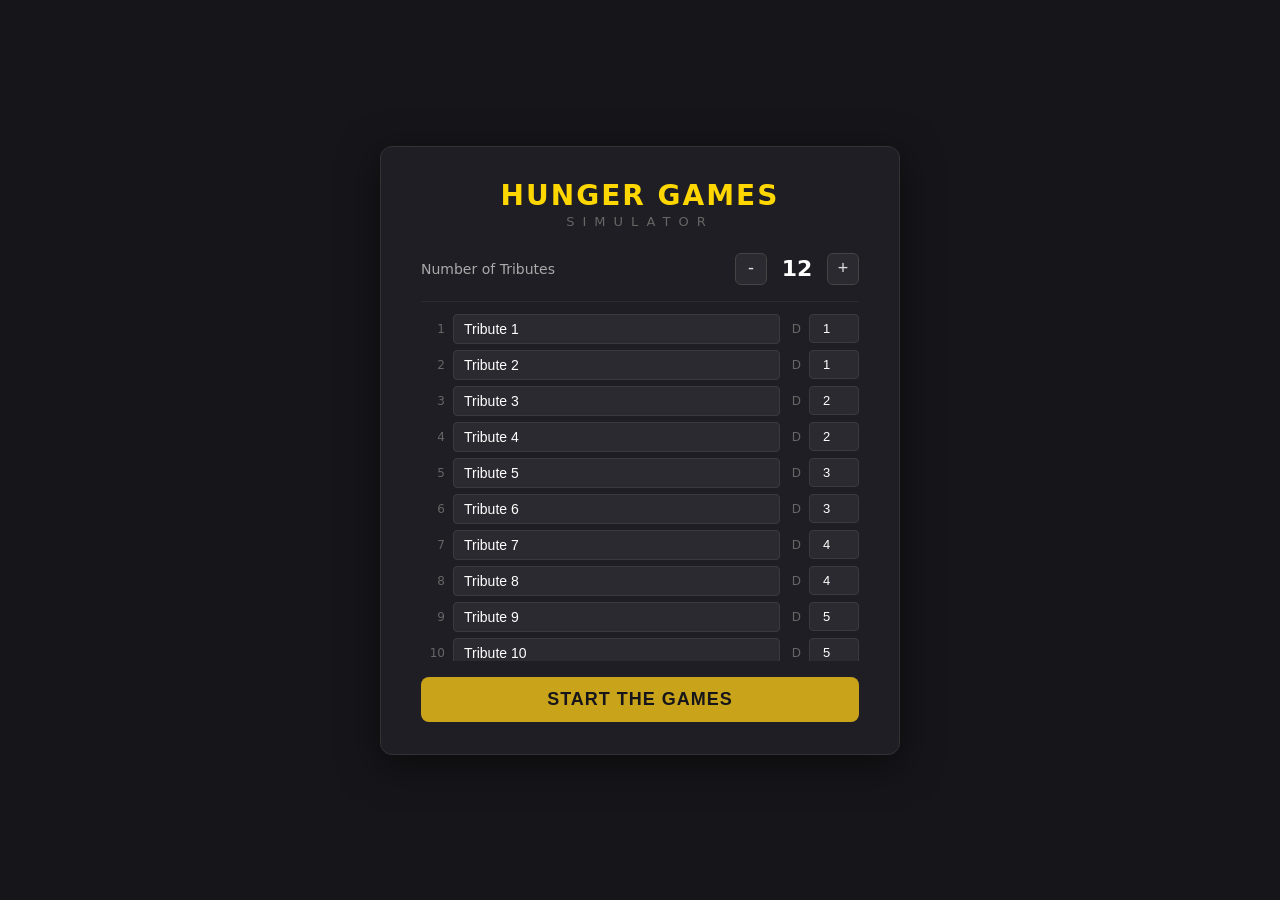
==== index.html @ 4bb6046c "Add Nightly Recap system, cinematic replays, and UI improvements" ====
<!DOCTYPE html>
<html lang="en">
<head>
<link rel="icon" href="favicon.svg" type="image/svg+xml">
<meta charset="UTF-8">
<meta name="viewport" content="width=device-width, initial-scale=1.0">
<title>Hunger Games Simulator</title>
<link rel="stylesheet" href="style.css">
</head>
<body>

<!-- === SETUP OVERLAY === -->
<div id="setup-overlay">
  <div id="setup-panel">
    <h1 class="setup-title">HUNGER GAMES</h1>
    <p class="setup-subtitle">SIMULATOR</p>

    <div class="setup-row">
      <label>Number of Tributes</label>
      <div class="spinner-group">
        <button id="count-down">-</button>
        <span id="count-display">12</span>
        <button id="count-up">+</button>
      </div>
    </div>

    <div id="tribute-list"></div>

    <button id="start-btn">START THE GAMES</button>
  </div>
</div>

<!-- === VICTORY OVERLAY === -->
<div id="victory-overlay" style="display:none">
  <div id="victory-panel">
    <div id="victory-crown">VICTORY</div>
    <h2>THE VICTOR</h2>
    <div id="winner-name"></div>
    <div id="winner-district"></div>
    <button id="view-recap-btn">VIEW RECAP</button>
    <button id="restart-btn">PLAY AGAIN</button>
  </div>
</div>

<!-- === RECAP OVERLAY === -->
<div id="recap-overlay" style="display:none">
  <div id="recap-panel">
    <div id="recap-fallen-view">
      <div class="recap-header">
        <div class="recap-kicker">Game Complete</div>
        <div class="recap-title">THE FALLEN</div>
      </div>
      <div id="recap-fallen-list"></div>
      <div class="recap-controls">
        <button id="recap-close-btn">BACK</button>
        <button id="recap-highlights-btn">VIEW HIGHLIGHTS</button>
      </div>
    </div>

    <div id="recap-highlight-view" style="display:none">
      <div id="recap-counter"></div>
      <div id="recap-tag"></div>
      <div id="recap-highlight-card">
        <canvas id="recap-replay-canvas" width="400" height="250" style="margin-bottom: 15px; border: 1px solid #333;"></canvas>
        <div id="recap-main"></div>
        <div id="recap-sub"></div>
      </div>
      <div id="recap-desc"></div>
      <div class="recap-controls">
        <button id="recap-prev-btn">PREVIOUS</button>
        <button id="recap-next-btn">NEXT MOMENT</button>
        <button id="recap-finish-btn">DONE</button>
      </div>
    </div>
  </div>
</div>

<!-- === GAME LAYOUT === -->
<div id="game-wrapper">
  <canvas id="game-canvas" width="960" height="540"></canvas>
  <div id="info-panel">
    <div id="info-title">HUNGER GAMES</div>
    <div id="info-population">Alive: <span id="pop-count">0</span> / <span id="total-count">0</span></div>
    <div id="death-log"></div>
  </div>
</div>

<script src="js/sprite-loader.js"></script>
<script src="js/peep.js"></script>
<script src="js/cursor-entity.js"></script>
<script src="js/main.js"></script>
</body>
</html>
---- style.css ----
* { margin: 0; padding: 0; box-sizing: border-box; }

html, body {
  width: 100%;
  height: 100%;
  background: #1a1a1e;
  overflow: hidden;
  font-family: 'Segoe UI', system-ui, -apple-system, sans-serif;
  color: #ddd;
}

/* === SETUP SCREEN === */
#setup-overlay {
  position: fixed;
  inset: 0;
  background: #16161a;
  display: flex;
  align-items: center;
  justify-content: center;
  z-index: 100;
}

#setup-panel {
  background: #1e1e24;
  border: 1px solid #333;
  border-radius: 12px;
  padding: 32px 40px;
  width: 520px;
  max-height: 90vh;
  overflow-y: auto;
  box-shadow: 0 10px 40px rgba(0,0,0,0.5);
}

.setup-title {
  text-align: center;
  font-size: 28px;
  font-weight: 800;
  letter-spacing: 2px;
  color: #ffd700;
  margin-bottom: 2px;
}

.setup-subtitle {
  text-align: center;
  font-size: 13px;
  color: #666;
  letter-spacing: 8px;
  margin-bottom: 24px;
}

.setup-row {
  display: flex;
  align-items: center;
  justify-content: space-between;
  margin-bottom: 16px;
}

.setup-row label {
  font-size: 14px;
  color: #aaa;
}

.spinner-group {
  display: flex;
  align-items: center;
  gap: 12px;
}

.spinner-group button {
  width: 32px;
  height: 32px;
  border: 1px solid #444;
  background: #2a2a30;
  color: #ddd;
  font-size: 18px;
  border-radius: 6px;
  cursor: pointer;
  display: flex;
  align-items: center;
  justify-content: center;
  transition: background 0.15s;
}

.spinner-group button:hover {
  background: #3a3a44;
}

#count-display {
  font-size: 22px;
  font-weight: bold;
  color: #fff;
  min-width: 36px;
  text-align: center;
}

#tribute-list {
  margin: 16px 0;
  max-height: 360px;
  overflow-y: auto;
  border-top: 1px solid #2a2a30;
  padding-top: 12px;
}

.tribute-row {
  display: flex;
  align-items: center;
  gap: 8px;
  margin-bottom: 6px;
}

.tribute-num {
  font-size: 12px;
  color: #666;
  min-width: 24px;
  text-align: right;
}

.tribute-row input[type="text"] {
  flex: 1;
  padding: 6px 10px;
  background: #2a2a30;
  border: 1px solid #3a3a44;
  border-radius: 4px;
  color: #fff;
  font-size: 14px;
  outline: none;
}

.tribute-row input[type="text"]:focus {
  border-color: #ffd700;
}

.tribute-row input[type="number"] {
  width: 50px;
  padding: 6px;
  background: #2a2a30;
  border: 1px solid #3a3a44;
  border-radius: 4px;
  color: #fff;
  font-size: 13px;
  text-align: center;
  outline: none;
}

.tribute-row input[type="number"]:focus {
  border-color: #ffd700;
}

.district-label {
  font-size: 12px;
  color: #666;
  margin-left: 4px;
}

#start-btn {
  display: block;
  width: 100%;
  padding: 12px;
  margin-top: 16px;
  background: #c9a41a;
  border: none;
  border-radius: 8px;
  color: #16161a;
  font-size: 18px;
  font-weight: bold;
  letter-spacing: 1px;
  cursor: pointer;
  transition: background 0.2s;
}

#start-btn:hover {
  background: #e0b820;
}

/* === GAME LAYOUT === */
#game-wrapper {
  position: absolute;
  inset: 0;
  display: flex;
  align-items: center;
  justify-content: center;
  gap: 16px;
}

#game-canvas {
  border: none;
  background: #000;
  cursor: none;
  image-rendering: auto;
  flex-shrink: 0;
  border-radius: 4px;
}

/* === INFO PANEL === */
#info-panel {
  width: 220px;
  height: 540px;
  background: #1a1a20;
  border: 1px solid #2a2a34;
  border-radius: 6px;
  padding: 14px;
  display: flex;
  flex-direction: column;
  overflow: hidden;
}

#info-title {
  font-size: 14px;
  font-weight: bold;
  color: #ffd700;
  letter-spacing: 1px;
  margin-bottom: 8px;
}

#info-population {
  font-size: 13px;
  color: #999;
  margin-bottom: 12px;
  padding-bottom: 10px;
  border-bottom: 1px solid #2a2a30;
}

#info-population span {
  color: #fff;
  font-weight: bold;
}

/* === DEATH LOG === */
#death-log {
  flex: 1;
  overflow-y: auto;
  font-size: 12px;
  line-height: 1.5;
}

#death-log::-webkit-scrollbar {
  width: 4px;
}

#death-log::-webkit-scrollbar-track {
  background: transparent;
}

#death-log::-webkit-scrollbar-thumb {
  background: #333;
  border-radius: 2px;
}

.death-entry {
  padding: 4px 0;
  border-bottom: 1px solid #1e1e24;
  color: #bbb;
}

.death-entry .killer {
  color: #ff6b4a;
  font-weight: 600;
}

.death-entry .victim {
  color: #88ccff;
  font-weight: 600;
}

.death-entry .weapon {
  color: #ddd;
}

.death-entry.cannon {
  color: #ffd700;
  font-size: 11px;
  padding: 6px 0;
  text-align: center;
  letter-spacing: 1px;
  font-weight: 600;
}

/* === VICTORY OVERLAY === */
#victory-overlay {
  position: fixed;
  inset: 0;
  background: rgba(0,0,0,0.8);
  display: flex;
  align-items: center;
  justify-content: center;
  z-index: 200;
}

#victory-panel {
  background: #1e1e24;
  border: 2px solid #ffd700;
  border-radius: 16px;
  padding: 40px 60px;
  text-align: center;
  box-shadow: 0 0 60px rgba(255,215,0,0.15);
}

#victory-crown {
  font-size: 20px;
  color: #ffd700;
  letter-spacing: 5px;
  font-weight: 800;
  margin-bottom: 8px;
}

#victory-panel h2 {
  color: #ffd700;
  font-size: 20px;
  letter-spacing: 4px;
  margin-bottom: 12px;
}

#winner-name {
  font-size: 36px;
  font-weight: 800;
  color: #fff;
  margin-bottom: 4px;
}

#winner-district {
  font-size: 16px;
  color: #999;
  margin-bottom: 24px;
}

#restart-btn {
  padding: 10px 32px;
  background: #c9a41a;
  border: none;
  border-radius: 8px;
  color: #16161a;
  font-size: 15px;
  font-weight: bold;
  cursor: pointer;
  transition: background 0.2s;
}

#view-recap-btn {
  padding: 10px 32px;
  margin-right: 10px;
  background: transparent;
  border: 1px solid #c9a41a;
  border-radius: 8px;
  color: #ffd700;
  font-size: 15px;
  font-weight: bold;
  cursor: pointer;
  transition: background 0.2s, color 0.2s;
}

#view-recap-btn:hover {
  background: #c9a41a;
  color: #16161a;
}

#restart-btn:hover {
  background: #e0b820;
}

/* === RECAP OVERLAY === */
#recap-overlay {
  position: fixed;
  inset: 0;
  z-index: 260;
  background: rgba(0, 0, 0, 0.88);
  display: flex;
  align-items: center;
  justify-content: center;
}

#recap-panel {
  width: min(960px, 94vw);
  height: min(540px, 86vh);
  background: radial-gradient(circle at center, #1a1a24 0%, #0a0a0e 100%);
  border: 1px solid #333;
  box-shadow: 0 0 80px rgba(0, 0, 0, 0.8);
  position: relative;
  overflow: hidden;
  animation: recapFadeIn 0.55s ease-out;
}

#recap-panel::after {
  content: "";
  position: absolute;
  inset: 0;
  pointer-events: none;
  background: linear-gradient(to bottom, transparent 50%, rgba(0, 0, 0, 0.13) 50%);
  background-size: 100% 4px;
}

@keyframes recapFadeIn {
  from { opacity: 0; transform: scale(1.03); }
  to { opacity: 1; transform: scale(1); }
}

.recap-header {
  text-align: center;
  padding: 38px 0 18px;
}

.recap-kicker {
  color: #ffd700;
  font-size: 12px;
  letter-spacing: 8px;
  text-transform: uppercase;
  margin-bottom: 8px;
}

.recap-title {
  color: #fff;
  font-size: 40px;
  font-weight: 900;
  letter-spacing: 4px;
}

#recap-fallen-list {
  display: flex;
  flex-wrap: wrap;
  justify-content: center;
  align-content: flex-start;
  gap: 18px;
  height: calc(100% - 170px);
  overflow-y: auto;
  padding: 0 54px 18px;
}

.recap-fallen-card {
  width: 120px;
  text-align: center;
  opacity: 0;
  animation: recapCardReveal 0.7s ease-out forwards;
}

@keyframes recapCardReveal {
  from { opacity: 0; transform: translateY(24px); filter: grayscale(1) brightness(0); }
  to { opacity: 1; transform: translateY(0); filter: grayscale(1) brightness(0.7); }
}

.recap-portrait {
  width: 78px;
  height: 78px;
  margin: 0 auto 10px;
  border-radius: 50%;
  border: 2px solid #444;
  color: #777;
  display: flex;
  align-items: center;
  justify-content: center;
  font-size: 30px;
  position: relative;
}

.recap-portrait::after {
  content: "";
  position: absolute;
  inset: -5px;
  border: 1px solid rgba(255, 215, 0, 0.3);
  border-radius: 50%;
}

.recap-name {
  color: #aaa;
  font-size: 12px;
  font-weight: 700;
  text-transform: uppercase;
}

.recap-detail {
  color: #666;
  font-size: 10px;
  margin-top: 2px;
}

.recap-controls {
  position: absolute;
  left: 0;
  right: 0;
  bottom: 26px;
  display: flex;
  gap: 14px;
  justify-content: center;
}

.recap-controls button {
  min-width: 124px;
  padding: 10px 20px;
  background: transparent;
  border: 1px solid #ffd700;
  color: #ffd700;
  font-size: 12px;
  font-weight: 700;
  letter-spacing: 1px;
  cursor: pointer;
}

.recap-controls button:hover:not(:disabled) {
  background: #ffd700;
  color: #0a0a0e;
}

.recap-controls button:disabled {
  border-color: #333;
  color: #333;
  cursor: not-allowed;
}

#recap-highlight-view {
  height: 100%;
  display: flex;
  flex-direction: column;
  align-items: center;
  justify-content: center;
  animation: recapSlideIn 0.35s ease-out;
}

@keyframes recapSlideIn {
  from { opacity: 0; transform: translateX(38px); }
  to { opacity: 1; transform: translateX(0); }
}

#recap-counter {
  position: absolute;
  right: 38px;
  top: 20px;
  color: #666;
  font-size: 12px;
  letter-spacing: 2px;
}

#recap-tag {
  background: #ff473f;
  color: #fff;
  padding: 4px 12px;
  font-size: 12px;
  font-weight: 800;
  letter-spacing: 2px;
  text-transform: uppercase;
  margin-bottom: 20px;
}

#recap-highlight-card {
  width: min(600px, 80vw);
  min-height: 250px;
  background: repeating-linear-gradient(45deg, #111, #111 10px, #16161a 10px, #16161a 20px);
  border: 1px solid #333;
  box-shadow: 0 0 30px rgba(0, 0, 0, 0.5);
  display: flex;
  flex-direction: column;
  align-items: center;
  justify-content: center;
  text-align: center;
  padding: 28px;
}

#recap-main {
  color: #ff473f;
  font-size: 30px;
  font-weight: 900;
  letter-spacing: 2px;
  text-transform: uppercase;
  margin-bottom: 12px;
}

#recap-sub {
  color: #ccc;
  font-size: 14px;
  line-height: 1.5;
  max-width: 430px;
}

#recap-desc {
  color: #ffd700;
  font-size: 17px;
  font-style: italic;
  min-height: 24px;
  margin-top: 20px;
}

@media (max-width: 860px) {
  html, body {
    overflow: auto;
  }

  #game-wrapper {
    position: static;
    min-height: 100%;
    flex-direction: column;
    padding: 12px;
    justify-content: flex-start;
  }

  #info-panel {
    width: min(100%, 960px);
    height: 180px;
  }

  #setup-panel {
    width: min(94vw, 520px);
    padding: 24px 18px;
  }
}
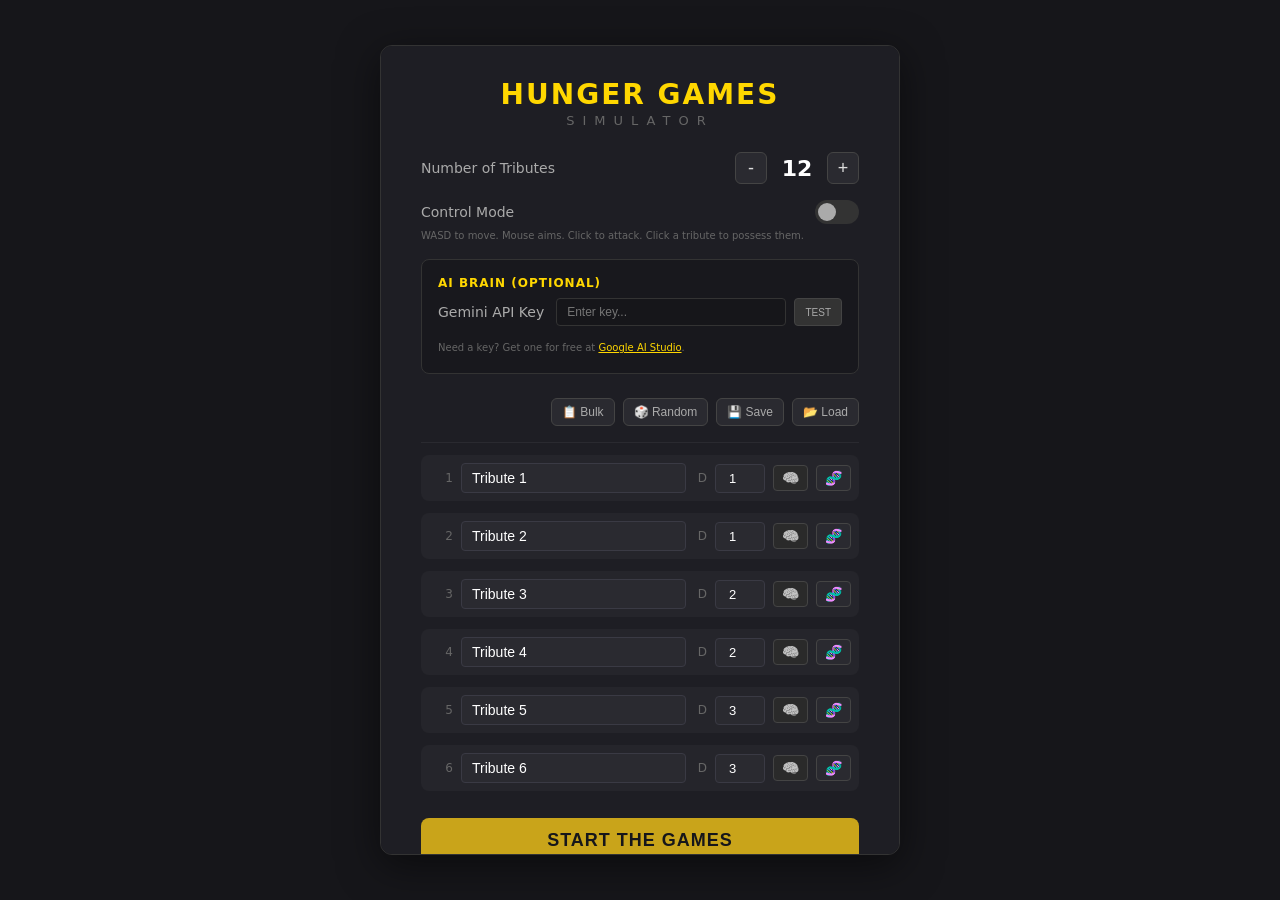
==== commit 1a0990c4: "v13" ====
--- a/index.html
+++ b/index.html
@@ -6,6 +6,7 @@
 <meta name="viewport" content="width=device-width, initial-scale=1.0">
 <title>Hunger Games Simulator</title>
 <link rel="stylesheet" href="style.css">
+
 </head>
 <body>
 
@@ -24,6 +25,61 @@
       </div>
     </div>
 
+    <div class="setup-row" style="margin-bottom: 20px;">
+      <label>Control Mode</label>
+      <label class="toggle-switch">
+        <input id="control-mode-toggle" type="checkbox">
+        <span class="toggle-slider"></span>
+      </label>
+    </div>
+    <p style="font-size: 10px; color: #666; margin: -14px 0 18px 0;">
+      WASD to move. Mouse aims. Click to attack. Click a tribute to possess them.
+    </p>
+
+    <!-- === AI BRAIN SETTINGS === -->
+    <div id="ai-settings-panel" style="margin-bottom: 24px; padding: 16px; background: rgba(0,0,0,0.2); border-radius: 8px; border: 1px solid #333;">
+      <div class="setup-row" style="margin-bottom: 8px;">
+        <label style="color: #ffd700; font-weight: bold; font-size: 12px; letter-spacing: 1px;">AI BRAIN (OPTIONAL)</label>
+      </div>
+      <div class="setup-row">
+        <label>Gemini API Key</label>
+        <div style="flex: 1; display: flex; gap: 8px; margin-left: 12px;">
+          <input id="api-key-input" type="password" placeholder="Enter key..." style="flex: 1; padding: 6px 10px; background: #16161a; border: 1px solid #333; border-radius: 4px; color: #fff; font-size: 12px;">
+          <button id="test-api-btn" style="padding: 0 10px; background: #333; border: 1px solid #444; border-radius: 4px; color: #aaa; font-size: 10px; cursor: pointer;">TEST</button>
+        </div>
+      </div>
+      <p style="font-size: 10px; color: #666; margin-top: 4px;">
+        Need a key? Get one for free at <a href="https://aistudio.google.com/app/apikey" target="_blank" style="color: #ffd700; text-decoration: underline;">Google AI Studio</a>. 
+        <span id="key-warning" style="color: #ff473f; display: block; margin-top: 4px;"></span>
+      </p>
+    </div>
+
+    <!-- === ROSTER TOOLS === -->
+    <div class="roster-toolbar">
+      <button id="bulk-import-toggle" class="tool-btn" title="Bulk Import">📋 Bulk</button>
+      <button id="randomize-btn" class="tool-btn" title="Randomize All">🎲 Random</button>
+      <button id="save-roster-btn" class="tool-btn" title="Save Roster">💾 Save</button>
+      <button id="load-roster-btn" class="tool-btn" title="Load Roster">📂 Load</button>
+    </div>
+
+    <div id="bulk-import-panel" style="display:none; margin-bottom: 12px;">
+      <textarea id="bulk-input" placeholder="Name [traits] D#&#10;Katniss [sniper] D12&#10;Peeta [charismatic]&#10;Cato [bloodthirsty, tank] D2"></textarea>
+      <div class="bulk-actions">
+        <button id="bulk-parse-btn">Parse</button>
+        <button id="bulk-clear-btn">Clear</button>
+      </div>
+    </div>
+
+    <div id="roster-modal" style="display:none; margin-bottom: 12px; padding: 12px; background: #16161a; border-radius: 8px; border: 1px solid #333;">
+      <h3 id="roster-modal-title" style="font-size: 13px; color: #ffd700; margin-bottom: 10px; letter-spacing: 1px;">Save Roster</h3>
+      <div style="display: flex; gap: 8px; margin-bottom: 8px; align-items: center;">
+        <input id="roster-name-input" type="text" placeholder="Roster name..." maxlength="40" style="flex:1; padding: 6px 10px; background: #2a2a30; border: 1px solid #3a3a44; border-radius: 4px; color: #fff; font-size: 13px;">
+        <button id="roster-modal-action" style="padding: 6px 14px; background: #c9a41a; border: none; border-radius: 6px; color: #16161a; font-weight: bold; font-size: 12px; cursor: pointer;">Save</button>
+        <button id="roster-modal-close" style="padding: 6px 14px; background: #2a2a30; border: 1px solid #444; border-radius: 6px; color: #aaa; font-size: 12px; cursor: pointer;">Close</button>
+      </div>
+      <div id="saved-rosters-list"></div>
+    </div>
+
     <div id="tribute-list"></div>
 
     <button id="start-btn">START THE GAMES</button>
@@ -39,6 +95,17 @@
     <div id="winner-district"></div>
     <button id="view-recap-btn">VIEW RECAP</button>
     <button id="restart-btn">PLAY AGAIN</button>
+  </div>
+</div>
+
+<!-- === GAME OVER OVERLAY === -->
+<div id="gameover-overlay" style="display:none">
+  <div id="gameover-panel">
+    <div id="gameover-skull">GAME OVER</div>
+    <div id="gameover-name"></div>
+    <div id="gameover-detail"></div>
+    <button id="possess-btn">POSSESS ANOTHER</button>
+    <button id="watch-btn">KEEP WATCHING</button>
   </div>
 </div>
 
@@ -77,17 +144,29 @@
 
 <!-- === GAME LAYOUT === -->
 <div id="game-wrapper">
-  <canvas id="game-canvas" width="960" height="540"></canvas>
-  <div id="info-panel">
-    <div id="info-title">HUNGER GAMES</div>
-    <div id="info-population">Alive: <span id="pop-count">0</span> / <span id="total-count">0</span></div>
+  <div id="canvas-container">
+    <canvas id="game-canvas" width="960" height="540"></canvas>
+    <button id="pause-btn">⏸</button>
+    <button id="speed-btn">⏵ 1x</button>
+    <button id="release-btn" style="display:none">RELEASE</button>
+    <div id="pause-overlay">PAUSED</div>
     <div id="death-log"></div>
+  </div>
+  <div id="tribute-sidebar">
+    <div id="sidebar-header">
+      <div id="info-title">HUNGER GAMES</div>
+      <div id="info-population">ALIVE: <span id="pop-count">0</span> / <span id="total-count">0</span></div>
+    </div>
+    <div id="tribute-entries"></div>
   </div>
 </div>
 
-<script src="js/sprite-loader.js"></script>
-<script src="js/peep.js"></script>
-<script src="js/cursor-entity.js"></script>
-<script src="js/main.js"></script>
+<script src="js/sprite-loader.js?v=1.0.5"></script>
+<script src="js/config.js?v=1.0.5"></script>
+<script src="js/ai-controller.js?v=1.0.5"></script>
+<script src="js/peep.js?v=1.0.5"></script>
+<script src="js/cursor-entity.js?v=1.0.5"></script>
+<script src="js/main.js?v=1.0.5"></script>
+
 </body>
 </html>
--- a/style.css
+++ b/style.css
@@ -19,6 +19,7 @@
   justify-content: center;
   z-index: 100;
 }
+
 
 #setup-panel {
   background: #1e1e24;
@@ -60,6 +61,153 @@
   color: #aaa;
 }
 
+.setup-select {
+  background: #2a2a30;
+  border: 1px solid #444;
+  color: #fff;
+  padding: 5px 10px;
+  border-radius: 6px;
+  font-size: 13px;
+  cursor: pointer;
+  outline: none;
+}
+
+.setup-select:focus {
+  border-color: #ffd700;
+}
+
+/* === ROSTER TOOLS === */
+.roster-toolbar {
+  display: flex;
+  gap: 8px;
+  margin: 16px 0 12px;
+  justify-content: flex-end;
+}
+
+.tool-btn {
+  background: #2a2a30;
+  border: 1px solid #444;
+  color: #aaa;
+  padding: 6px 10px;
+  border-radius: 6px;
+  font-size: 12px;
+  cursor: pointer;
+  transition: all 0.15s;
+}
+
+.tool-btn:hover {
+  background: #3a3a44;
+  border-color: #ffd700;
+  color: #ffd700;
+}
+
+/* Bulk Import */
+#bulk-import-panel {
+  margin-bottom: 12px;
+}
+
+#bulk-input {
+  width: 100%;
+  min-height: 80px;
+  background: #16161a;
+  border: 1px solid #333;
+  border-radius: 6px;
+  padding: 10px;
+  color: #ddd;
+  font-size: 13px;
+  font-family: inherit;
+  resize: vertical;
+  outline: none;
+}
+
+#bulk-input:focus {
+  border-color: #ffd700;
+}
+
+.bulk-actions {
+  display: flex;
+  gap: 8px;
+  margin-top: 8px;
+}
+
+.bulk-actions button {
+  padding: 6px 14px;
+  background: #2a2a30;
+  border: 1px solid #444;
+  border-radius: 6px;
+  color: #aaa;
+  font-size: 12px;
+  cursor: pointer;
+  transition: all 0.15s;
+}
+
+.bulk-actions button:hover {
+  background: #3a3a44;
+  border-color: #ffd700;
+  color: #ffd700;
+}
+
+#bulk-parse-btn {
+  background: #c9a41a;
+  border-color: #c9a41a;
+  color: #16161a;
+  font-weight: bold;
+}
+
+#bulk-parse-btn:hover {
+  background: #e0b820;
+  border-color: #e0b820;
+}
+
+/* Saved Rosters */
+#saved-rosters-list {
+  max-height: 160px;
+  overflow-y: auto;
+}
+
+.saved-roster-item {
+  display: flex;
+  align-items: center;
+  gap: 8px;
+  padding: 6px 8px;
+  background: rgba(255,255,255,0.03);
+  border-radius: 4px;
+  margin-bottom: 6px;
+  font-size: 12px;
+}
+
+.saved-roster-name {
+  flex: 1;
+  color: #fff;
+  font-weight: 600;
+}
+
+.saved-roster-meta {
+  color: #666;
+  font-size: 11px;
+}
+
+.saved-roster-item button {
+  padding: 3px 8px;
+  font-size: 11px;
+  border-radius: 4px;
+  cursor: pointer;
+  border: 1px solid #444;
+  background: #2a2a30;
+  color: #aaa;
+  transition: all 0.15s;
+}
+
+.saved-roster-item button:hover {
+  border-color: #ffd700;
+  color: #ffd700;
+}
+
+.saved-roster-delete:hover {
+  border-color: #ff473f !important;
+  color: #ff473f !important;
+}
+
 .spinner-group {
   display: flex;
   align-items: center;
@@ -103,9 +251,86 @@
 
 .tribute-row {
   display: flex;
+  flex-wrap: wrap;
   align-items: center;
   gap: 8px;
-  margin-bottom: 6px;
+  margin-bottom: 12px;
+  background: rgba(255,255,255,0.03);
+  padding: 8px;
+  border-radius: 8px;
+}
+
+.trait-toggle-btn {
+  background: #2a2a30;
+  border: 1px solid #444;
+  color: #aaa;
+  padding: 4px 8px;
+  border-radius: 4px;
+  cursor: pointer;
+  font-size: 14px;
+  transition: all 0.2s;
+}
+
+.trait-toggle-btn:hover {
+  background: #3a3a44;
+  color: #ffd700;
+  border-color: #ffd700;
+}
+
+.ai-toggle-btn {
+  background: #2a2a30;
+  border: 1px solid #444;
+  color: #666;
+  padding: 4px 8px;
+  border-radius: 4px;
+  cursor: pointer;
+  font-size: 14px;
+  transition: all 0.2s;
+  filter: grayscale(1);
+}
+
+.ai-toggle-btn.active {
+  filter: grayscale(0);
+  background: rgba(255, 215, 0, 0.15);
+  border-color: #ffd700;
+  color: #fff;
+}
+
+.ai-toggle-btn:hover {
+  background: #3a3a44;
+  border-color: #ffd700;
+}
+
+.trait-picker {
+  width: 100%;
+  display: grid;
+  grid-template-columns: repeat(3, 1fr);
+  gap: 4px;
+  margin-top: 8px;
+  padding: 8px;
+  background: #16161a;
+  border-radius: 4px;
+  border: 1px solid #333;
+}
+
+.trait-checkbox {
+  display: flex;
+  align-items: center;
+  gap: 6px;
+  font-size: 11px;
+  color: #aaa;
+  cursor: pointer;
+  padding: 2px 4px;
+  border-radius: 3px;
+}
+
+.trait-checkbox:hover {
+  background: rgba(255,215,0,0.1);
+  color: #eee;
+}
+
+.trait-checkbox input {
+  cursor: pointer;
 }
 
 .tribute-num {
@@ -124,6 +349,7 @@
   color: #fff;
   font-size: 14px;
   outline: none;
+  min-width: 140px;
 }
 
 .tribute-row input[type="text"]:focus {
@@ -172,107 +398,377 @@
   background: #e0b820;
 }
 
+/* Toggle Switch */
+.toggle-switch {
+  position: relative;
+  display: inline-block;
+  width: 44px;
+  height: 24px;
+  margin-left: 12px;
+  cursor: pointer;
+}
+.toggle-switch input {
+  opacity: 0;
+  width: 0;
+  height: 0;
+}
+.toggle-slider {
+  position: absolute;
+  inset: 0;
+  background: #333;
+  border-radius: 24px;
+  transition: background 0.2s;
+}
+.toggle-slider::before {
+  content: "";
+  position: absolute;
+  height: 18px;
+  width: 18px;
+  left: 3px;
+  bottom: 3px;
+  background: #aaa;
+  border-radius: 50%;
+  transition: transform 0.2s;
+}
+.toggle-switch input:checked + .toggle-slider {
+  background: #c9a41a;
+}
+.toggle-switch input:checked + .toggle-slider::before {
+  transform: translateX(20px);
+  background: #fff;
+}
+
+/* Release Control Button */
+/* Speed Control */
+#speed-btn {
+  position: absolute;
+  top: 10px;
+  left: 52px;
+  z-index: 50;
+  padding: 0 10px;
+  height: 36px;
+  background: rgba(0,0,0,0.5);
+  border: 1px solid #444;
+  border-radius: 8px;
+  color: #fff;
+  font-size: 12px;
+  cursor: pointer;
+  opacity: 0.5;
+  transition: opacity 0.15s;
+}
+#speed-btn:hover {
+  opacity: 1;
+  background: rgba(0,0,0,0.7);
+}
+
+#release-btn {
+  position: absolute;
+  top: 10px;
+  left: 104px;
+  z-index: 50;
+  padding: 0 12px;
+  height: 36px;
+  background: rgba(255, 71, 63, 0.2);
+  border: 1px solid #ff473f;
+  border-radius: 8px;
+  color: #ff473f;
+  font-size: 11px;
+  font-weight: 700;
+  letter-spacing: 1px;
+  cursor: pointer;
+  opacity: 0.7;
+  transition: opacity 0.15s;
+}
+#release-btn:hover {
+  opacity: 1;
+  background: rgba(255, 71, 63, 0.35);
+}
+
+/* === GAME OVER OVERLAY === */
+#gameover-overlay {
+  position: fixed;
+  inset: 0;
+  background: rgba(0, 0, 0, 0.88);
+  display: flex;
+  align-items: center;
+  justify-content: center;
+  z-index: 210;
+}
+#gameover-panel {
+  background: #1e1e24;
+  border: 2px solid #ff473f;
+  border-radius: 16px;
+  padding: 40px 60px;
+  text-align: center;
+  box-shadow: 0 0 60px rgba(255, 71, 63, 0.15);
+}
+#gameover-skull {
+  font-size: 20px;
+  color: #ff473f;
+  letter-spacing: 5px;
+  font-weight: 800;
+  margin-bottom: 8px;
+}
+#gameover-name {
+  font-size: 36px;
+  font-weight: 800;
+  color: #fff;
+  margin-bottom: 4px;
+}
+#gameover-detail {
+  font-size: 16px;
+  color: #999;
+  margin-bottom: 24px;
+}
+#possess-btn {
+  padding: 10px 32px;
+  margin-right: 10px;
+  background: transparent;
+  border: 1px solid #c9a41a;
+  border-radius: 8px;
+  color: #ffd700;
+  font-size: 15px;
+  font-weight: bold;
+  cursor: pointer;
+  transition: background 0.2s, color 0.2s;
+}
+#possess-btn:hover {
+  background: #c9a41a;
+  color: #16161a;
+}
+#watch-btn {
+  padding: 10px 32px;
+  background: #333;
+  border: 1px solid #555;
+  border-radius: 8px;
+  color: #aaa;
+  font-size: 15px;
+  font-weight: bold;
+  cursor: pointer;
+  transition: background 0.2s;
+}
+#watch-btn:hover {
+  background: #444;
+  color: #fff;
+}
+
 /* === GAME LAYOUT === */
 #game-wrapper {
   position: absolute;
   inset: 0;
   display: flex;
-  align-items: center;
-  justify-content: center;
-  gap: 16px;
+  background: #0a0a0e;
+  overflow: hidden;
+}
+
+#canvas-container {
+  flex: 1;
+  display: flex;
+  flex-direction: column;
+  align-items: center;
+  justify-content: center;
+  background: #000;
+  position: relative;
 }
 
 #game-canvas {
-  border: none;
-  background: #000;
-  cursor: none;
-  image-rendering: auto;
+  max-width: 100%;
+  max-height: 100%;
+  object-fit: contain;
+}
+
+#pause-btn {
+  position: absolute;
+  top: 10px;
+  left: 10px;
+  z-index: 50;
+  width: 36px;
+  height: 36px;
+  background: rgba(0,0,0,0.5);
+  border: 1px solid #444;
+  border-radius: 8px;
+  color: #fff;
+  font-size: 18px;
+  cursor: pointer;
+  display: flex;
+  align-items: center;
+  justify-content: center;
+  opacity: 0.5;
+  transition: opacity 0.15s;
+}
+
+#pause-btn:hover {
+  opacity: 1;
+  background: rgba(0,0,0,0.7);
+}
+
+#pause-overlay {
+  position: absolute;
+  inset: 0;
+  z-index: 40;
+  display: none;
+  align-items: center;
+  justify-content: center;
+  background: rgba(0,0,0,0.5);
+  color: #fff;
+  font-size: 48px;
+  font-weight: 800;
+  letter-spacing: 8px;
+  text-shadow: 0 0 20px rgba(255,255,255,0.3);
+  pointer-events: none;
+}
+
+/* === SIDEBAR === */
+#tribute-sidebar {
+  width: 260px;
+  background: #16161a;
+  border-left: 1px solid #333;
+  display: flex;
+  flex-direction: column;
   flex-shrink: 0;
-  border-radius: 4px;
-}
-
-/* === INFO PANEL === */
-#info-panel {
-  width: 220px;
-  height: 540px;
-  background: #1a1a20;
-  border: 1px solid #2a2a34;
+}
+
+#sidebar-header {
+  padding: 20px;
+  background: #1e1e24;
+  border-bottom: 1px solid #333;
+}
+
+#info-title {
+  font-size: 16px;
+  font-weight: 900;
+  color: #ffd700;
+  letter-spacing: 2px;
+  margin-bottom: 4px;
+}
+
+#info-population {
+  font-size: 11px;
+  color: #888;
+  letter-spacing: 1px;
+  font-weight: 700;
+}
+
+#pop-count {
+  color: #fff;
+}
+
+#tribute-entries {
+  flex: 1;
+  overflow-y: auto;
+  padding: 10px;
+  display: grid;
+  grid-template-columns: repeat(2, 1fr);
+  gap: 8px;
+  align-content: flex-start;
+}
+
+.sidebar-entry {
+  background: #222228;
+  border: 1px solid #333;
   border-radius: 6px;
-  padding: 14px;
+  padding: 8px;
   display: flex;
   flex-direction: column;
+  align-items: center;
+  text-align: center;
+  cursor: pointer;
+  transition: transform 0.1s, background 0.2s;
+}
+
+.sidebar-entry:hover {
+  background: #2a2a34;
+  transform: translateY(-2px);
+  border-color: #444;
+}
+
+.sidebar-entry.selected {
+  background: #3a3a44;
+  border-color: #ffd700;
+  box-shadow: 0 0 10px rgba(255, 215, 0, 0.2);
+}
+
+.sidebar-mugshot-container {
+  position: relative;
+  width: 48px;
+  height: 48px;
+  margin-bottom: 6px;
+}
+
+.sidebar-mugshot {
+  width: 100%;
+  height: 100%;
+  border-radius: 50%;
+  background: #111;
+  border: 1px solid #444;
+}
+
+.sidebar-entry span {
+  font-size: 10px;
+  font-weight: 700;
+  text-transform: uppercase;
+  letter-spacing: 0.5px;
+  display: block;
+  white-space: nowrap;
   overflow: hidden;
-}
-
-#info-title {
-  font-size: 14px;
-  font-weight: bold;
-  color: #ffd700;
-  letter-spacing: 1px;
-  margin-bottom: 8px;
-}
-
-#info-population {
-  font-size: 13px;
-  color: #999;
-  margin-bottom: 12px;
-  padding-bottom: 10px;
-  border-bottom: 1px solid #2a2a30;
-}
-
-#info-population span {
-  color: #fff;
-  font-weight: bold;
+  text-overflow: ellipsis;
+  width: 100%;
+}
+
+.dead-overlay {
+  position: absolute;
+  inset: 0;
+  background: rgba(200, 0, 0, 0.4);
+  border-radius: 50%;
+  display: flex;
+  align-items: center;
+  justify-content: center;
+  color: #fff;
+  font-size: 24px;
+  font-weight: 900;
+  text-shadow: 0 2px 4px rgba(0,0,0,0.5);
 }
 
 /* === DEATH LOG === */
 #death-log {
-  flex: 1;
+  position: absolute;
+  bottom: 20px;
+  left: 20px;
+  width: 320px;
+  height: 180px;
+  background: rgba(10, 10, 14, 0.85);
+  backdrop-filter: blur(8px);
+  border: 1px solid rgba(255, 255, 255, 0.1);
+  border-radius: 8px;
+  padding: 12px;
   overflow-y: auto;
-  font-size: 12px;
-  line-height: 1.5;
+  z-index: 10;
+  box-shadow: 0 4px 20px rgba(0,0,0,0.5);
 }
 
 #death-log::-webkit-scrollbar {
   width: 4px;
 }
 
-#death-log::-webkit-scrollbar-track {
-  background: transparent;
-}
-
 #death-log::-webkit-scrollbar-thumb {
-  background: #333;
+  background: #444;
   border-radius: 2px;
 }
 
 .death-entry {
-  padding: 4px 0;
-  border-bottom: 1px solid #1e1e24;
-  color: #bbb;
-}
-
-.death-entry .killer {
-  color: #ff6b4a;
-  font-weight: 600;
-}
-
-.death-entry .victim {
-  color: #88ccff;
-  font-weight: 600;
-}
-
-.death-entry .weapon {
-  color: #ddd;
+  font-size: 11px;
+  margin-bottom: 6px;
+  line-height: 1.4;
+  border-bottom: 1px solid rgba(255,255,255,0.05);
+  padding-bottom: 4px;
 }
 
 .death-entry.cannon {
   color: #ffd700;
-  font-size: 11px;
-  padding: 6px 0;
   text-align: center;
-  letter-spacing: 1px;
-  font-weight: 600;
+  border-bottom: none;
+  font-weight: 800;
+  margin: 10px 0;
 }
 
 /* === VICTORY OVERLAY === */
@@ -585,13 +1081,36 @@
     position: static;
     min-height: 100%;
     flex-direction: column;
-    padding: 12px;
+    padding: 0;
     justify-content: flex-start;
   }
 
-  #info-panel {
-    width: min(100%, 960px);
-    height: 180px;
+  #canvas-container {
+    width: 100%;
+    height: auto;
+    aspect-ratio: 16/9;
+    flex: none;
+  }
+
+  #tribute-sidebar {
+    width: 100%;
+    height: auto;
+    border-left: none;
+    border-top: 1px solid #333;
+  }
+
+  #tribute-entries {
+    grid-template-columns: repeat(4, 1fr);
+  }
+
+  #death-log {
+    position: static;
+    width: 100%;
+    height: 150px;
+    border-radius: 0;
+    border: none;
+    border-top: 1px solid #333;
+    background: #0a0a0e;
   }
 
   #setup-panel {
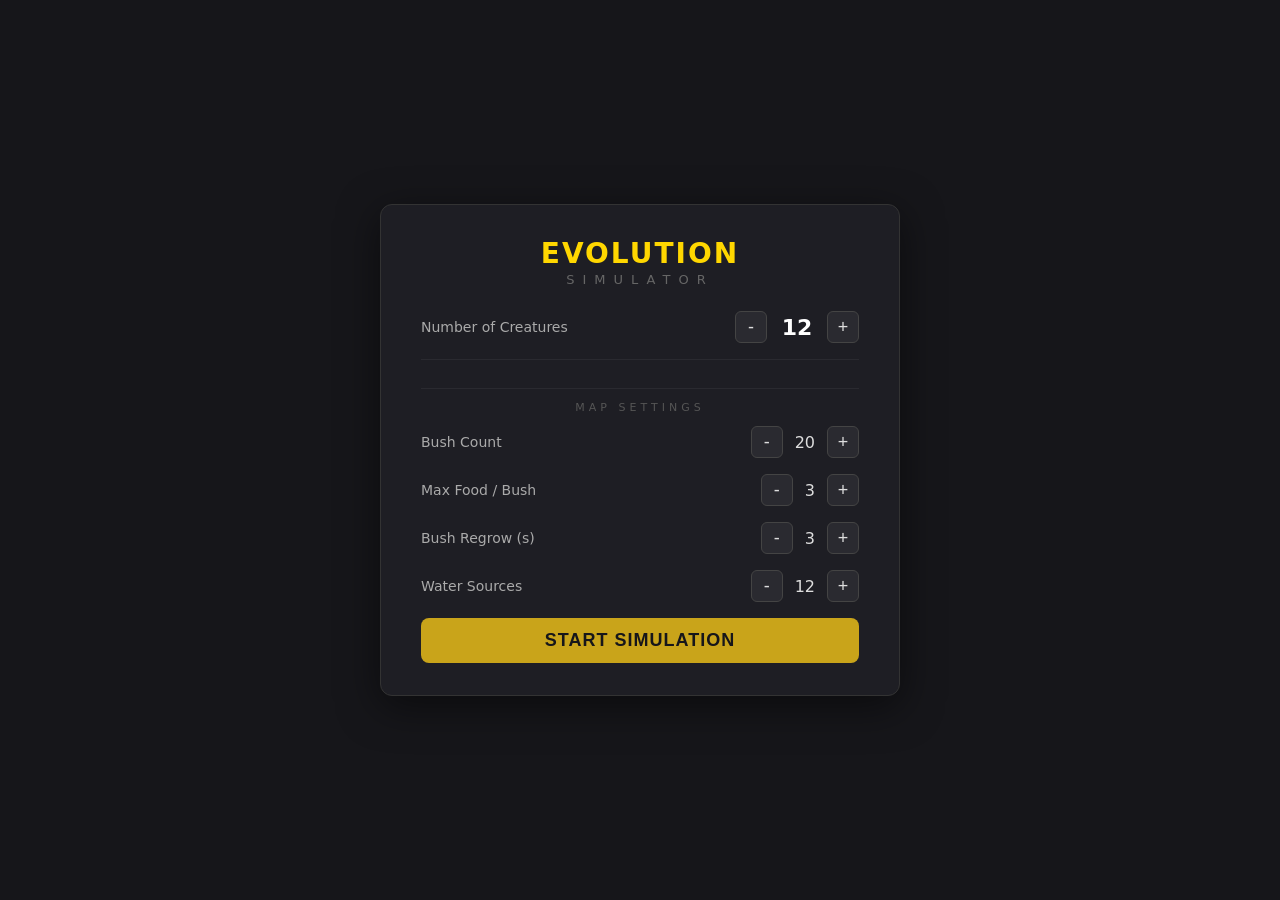
==== commit 82fe9570: "Complete artificial life simulator with personality genome, utility reasoning, emergent language, ho" ====
--- a/index.html
+++ b/index.html
@@ -4,7 +4,7 @@
 <link rel="icon" href="favicon.svg" type="image/svg+xml">
 <meta charset="UTF-8">
 <meta name="viewport" content="width=device-width, initial-scale=1.0">
-<title>Hunger Games Simulator</title>
+<title>Evolution Simulator</title>
 <link rel="stylesheet" href="style.css">
 
 </head>
@@ -13,11 +13,11 @@
 <!-- === SETUP OVERLAY === -->
 <div id="setup-overlay">
   <div id="setup-panel">
-    <h1 class="setup-title">HUNGER GAMES</h1>
+    <h1 class="setup-title">EVOLUTION</h1>
     <p class="setup-subtitle">SIMULATOR</p>
 
     <div class="setup-row">
-      <label>Number of Tributes</label>
+      <label>Number of Creatures</label>
       <div class="spinner-group">
         <button id="count-down">-</button>
         <span id="count-display">12</span>
@@ -25,120 +25,47 @@
       </div>
     </div>
 
-    <div class="setup-row" style="margin-bottom: 20px;">
-      <label>Control Mode</label>
-      <label class="toggle-switch">
-        <input id="control-mode-toggle" type="checkbox">
-        <span class="toggle-slider"></span>
-      </label>
-    </div>
-    <p style="font-size: 10px; color: #666; margin: -14px 0 18px 0;">
-      WASD to move. Mouse aims. Click to attack. Click a tribute to possess them.
-    </p>
+    <div id="creature-list"></div>
 
-    <!-- === AI BRAIN SETTINGS === -->
-    <div id="ai-settings-panel" style="margin-bottom: 24px; padding: 16px; background: rgba(0,0,0,0.2); border-radius: 8px; border: 1px solid #333;">
-      <div class="setup-row" style="margin-bottom: 8px;">
-        <label style="color: #ffd700; font-weight: bold; font-size: 12px; letter-spacing: 1px;">AI BRAIN (OPTIONAL)</label>
-      </div>
-      <div class="setup-row">
-        <label>Gemini API Key</label>
-        <div style="flex: 1; display: flex; gap: 8px; margin-left: 12px;">
-          <input id="api-key-input" type="password" placeholder="Enter key..." style="flex: 1; padding: 6px 10px; background: #16161a; border: 1px solid #333; border-radius: 4px; color: #fff; font-size: 12px;">
-          <button id="test-api-btn" style="padding: 0 10px; background: #333; border: 1px solid #444; border-radius: 4px; color: #aaa; font-size: 10px; cursor: pointer;">TEST</button>
-        </div>
-      </div>
-      <p style="font-size: 10px; color: #666; margin-top: 4px;">
-        Need a key? Get one for free at <a href="https://aistudio.google.com/app/apikey" target="_blank" style="color: #ffd700; text-decoration: underline;">Google AI Studio</a>. 
-        <span id="key-warning" style="color: #ff473f; display: block; margin-top: 4px;"></span>
-      </p>
-    </div>
+    <div class="setup-divider">MAP SETTINGS</div>
 
-    <!-- === ROSTER TOOLS === -->
-    <div class="roster-toolbar">
-      <button id="bulk-import-toggle" class="tool-btn" title="Bulk Import">📋 Bulk</button>
-      <button id="randomize-btn" class="tool-btn" title="Randomize All">🎲 Random</button>
-      <button id="save-roster-btn" class="tool-btn" title="Save Roster">💾 Save</button>
-      <button id="load-roster-btn" class="tool-btn" title="Load Roster">📂 Load</button>
-    </div>
-
-    <div id="bulk-import-panel" style="display:none; margin-bottom: 12px;">
-      <textarea id="bulk-input" placeholder="Name [traits] D#&#10;Katniss [sniper] D12&#10;Peeta [charismatic]&#10;Cato [bloodthirsty, tank] D2"></textarea>
-      <div class="bulk-actions">
-        <button id="bulk-parse-btn">Parse</button>
-        <button id="bulk-clear-btn">Clear</button>
+    <div class="setup-row">
+      <label>Bush Count</label>
+      <div class="spinner-group">
+        <button id="bush-count-down">-</button>
+        <span id="bush-count-display">20</span>
+        <button id="bush-count-up">+</button>
       </div>
     </div>
 
-    <div id="roster-modal" style="display:none; margin-bottom: 12px; padding: 12px; background: #16161a; border-radius: 8px; border: 1px solid #333;">
-      <h3 id="roster-modal-title" style="font-size: 13px; color: #ffd700; margin-bottom: 10px; letter-spacing: 1px;">Save Roster</h3>
-      <div style="display: flex; gap: 8px; margin-bottom: 8px; align-items: center;">
-        <input id="roster-name-input" type="text" placeholder="Roster name..." maxlength="40" style="flex:1; padding: 6px 10px; background: #2a2a30; border: 1px solid #3a3a44; border-radius: 4px; color: #fff; font-size: 13px;">
-        <button id="roster-modal-action" style="padding: 6px 14px; background: #c9a41a; border: none; border-radius: 6px; color: #16161a; font-weight: bold; font-size: 12px; cursor: pointer;">Save</button>
-        <button id="roster-modal-close" style="padding: 6px 14px; background: #2a2a30; border: 1px solid #444; border-radius: 6px; color: #aaa; font-size: 12px; cursor: pointer;">Close</button>
-      </div>
-      <div id="saved-rosters-list"></div>
-    </div>
-
-    <div id="tribute-list"></div>
-
-    <button id="start-btn">START THE GAMES</button>
-  </div>
-</div>
-
-<!-- === VICTORY OVERLAY === -->
-<div id="victory-overlay" style="display:none">
-  <div id="victory-panel">
-    <div id="victory-crown">VICTORY</div>
-    <h2>THE VICTOR</h2>
-    <div id="winner-name"></div>
-    <div id="winner-district"></div>
-    <button id="view-recap-btn">VIEW RECAP</button>
-    <button id="restart-btn">PLAY AGAIN</button>
-  </div>
-</div>
-
-<!-- === GAME OVER OVERLAY === -->
-<div id="gameover-overlay" style="display:none">
-  <div id="gameover-panel">
-    <div id="gameover-skull">GAME OVER</div>
-    <div id="gameover-name"></div>
-    <div id="gameover-detail"></div>
-    <button id="possess-btn">POSSESS ANOTHER</button>
-    <button id="watch-btn">KEEP WATCHING</button>
-  </div>
-</div>
-
-<!-- === RECAP OVERLAY === -->
-<div id="recap-overlay" style="display:none">
-  <div id="recap-panel">
-    <div id="recap-fallen-view">
-      <div class="recap-header">
-        <div class="recap-kicker">Game Complete</div>
-        <div class="recap-title">THE FALLEN</div>
-      </div>
-      <div id="recap-fallen-list"></div>
-      <div class="recap-controls">
-        <button id="recap-close-btn">BACK</button>
-        <button id="recap-highlights-btn">VIEW HIGHLIGHTS</button>
+    <div class="setup-row">
+      <label>Max Food / Bush</label>
+      <div class="spinner-group">
+        <button id="bush-food-down">-</button>
+        <span id="bush-food-display">3</span>
+        <button id="bush-food-up">+</button>
       </div>
     </div>
 
-    <div id="recap-highlight-view" style="display:none">
-      <div id="recap-counter"></div>
-      <div id="recap-tag"></div>
-      <div id="recap-highlight-card">
-        <canvas id="recap-replay-canvas" width="400" height="250" style="margin-bottom: 15px; border: 1px solid #333;"></canvas>
-        <div id="recap-main"></div>
-        <div id="recap-sub"></div>
-      </div>
-      <div id="recap-desc"></div>
-      <div class="recap-controls">
-        <button id="recap-prev-btn">PREVIOUS</button>
-        <button id="recap-next-btn">NEXT MOMENT</button>
-        <button id="recap-finish-btn">DONE</button>
+    <div class="setup-row">
+      <label>Bush Regrow (s)</label>
+      <div class="spinner-group">
+        <button id="bush-regrow-down">-</button>
+        <span id="bush-regrow-display">3</span>
+        <button id="bush-regrow-up">+</button>
       </div>
     </div>
+
+    <div class="setup-row">
+      <label>Water Sources</label>
+      <div class="spinner-group">
+        <button id="water-count-down">-</button>
+        <span id="water-count-display">12</span>
+        <button id="water-count-up">+</button>
+      </div>
+    </div>
+
+    <button id="start-btn">START SIMULATION</button>
   </div>
 </div>
 
@@ -148,25 +75,24 @@
     <canvas id="game-canvas" width="960" height="540"></canvas>
     <button id="pause-btn">⏸</button>
     <button id="speed-btn">⏵ 1x</button>
-    <button id="release-btn" style="display:none">RELEASE</button>
     <div id="pause-overlay">PAUSED</div>
-    <div id="death-log"></div>
+    <div id="gen-stats"></div>
   </div>
-  <div id="tribute-sidebar">
+  <div id="creature-sidebar">
     <div id="sidebar-header">
-      <div id="info-title">HUNGER GAMES</div>
-      <div id="info-population">ALIVE: <span id="pop-count">0</span> / <span id="total-count">0</span></div>
+      <div id="info-title">EVOLUTION</div>
+      <div id="info-population">GEN <span id="gen-count">1</span> | POP <span id="pop-count">0</span></div>
     </div>
-    <div id="tribute-entries"></div>
+    <div id="creature-entries"></div>
   </div>
 </div>
 
-<script src="js/sprite-loader.js?v=1.0.5"></script>
-<script src="js/config.js?v=1.0.5"></script>
-<script src="js/ai-controller.js?v=1.0.5"></script>
-<script src="js/peep.js?v=1.0.5"></script>
-<script src="js/cursor-entity.js?v=1.0.5"></script>
-<script src="js/main.js?v=1.0.5"></script>
+<script src="js/sprite-loader.js"></script>
+<script src="js/config.js"></script>
+<script src="js/peep.js"></script>
+<script src="js/hound.js"></script>
+<script src="js/cursor-entity.js"></script>
+<script src="js/main.js"></script>
 
 </body>
 </html>
--- a/style.css
+++ b/style.css
@@ -76,138 +76,6 @@
   border-color: #ffd700;
 }
 
-/* === ROSTER TOOLS === */
-.roster-toolbar {
-  display: flex;
-  gap: 8px;
-  margin: 16px 0 12px;
-  justify-content: flex-end;
-}
-
-.tool-btn {
-  background: #2a2a30;
-  border: 1px solid #444;
-  color: #aaa;
-  padding: 6px 10px;
-  border-radius: 6px;
-  font-size: 12px;
-  cursor: pointer;
-  transition: all 0.15s;
-}
-
-.tool-btn:hover {
-  background: #3a3a44;
-  border-color: #ffd700;
-  color: #ffd700;
-}
-
-/* Bulk Import */
-#bulk-import-panel {
-  margin-bottom: 12px;
-}
-
-#bulk-input {
-  width: 100%;
-  min-height: 80px;
-  background: #16161a;
-  border: 1px solid #333;
-  border-radius: 6px;
-  padding: 10px;
-  color: #ddd;
-  font-size: 13px;
-  font-family: inherit;
-  resize: vertical;
-  outline: none;
-}
-
-#bulk-input:focus {
-  border-color: #ffd700;
-}
-
-.bulk-actions {
-  display: flex;
-  gap: 8px;
-  margin-top: 8px;
-}
-
-.bulk-actions button {
-  padding: 6px 14px;
-  background: #2a2a30;
-  border: 1px solid #444;
-  border-radius: 6px;
-  color: #aaa;
-  font-size: 12px;
-  cursor: pointer;
-  transition: all 0.15s;
-}
-
-.bulk-actions button:hover {
-  background: #3a3a44;
-  border-color: #ffd700;
-  color: #ffd700;
-}
-
-#bulk-parse-btn {
-  background: #c9a41a;
-  border-color: #c9a41a;
-  color: #16161a;
-  font-weight: bold;
-}
-
-#bulk-parse-btn:hover {
-  background: #e0b820;
-  border-color: #e0b820;
-}
-
-/* Saved Rosters */
-#saved-rosters-list {
-  max-height: 160px;
-  overflow-y: auto;
-}
-
-.saved-roster-item {
-  display: flex;
-  align-items: center;
-  gap: 8px;
-  padding: 6px 8px;
-  background: rgba(255,255,255,0.03);
-  border-radius: 4px;
-  margin-bottom: 6px;
-  font-size: 12px;
-}
-
-.saved-roster-name {
-  flex: 1;
-  color: #fff;
-  font-weight: 600;
-}
-
-.saved-roster-meta {
-  color: #666;
-  font-size: 11px;
-}
-
-.saved-roster-item button {
-  padding: 3px 8px;
-  font-size: 11px;
-  border-radius: 4px;
-  cursor: pointer;
-  border: 1px solid #444;
-  background: #2a2a30;
-  color: #aaa;
-  transition: all 0.15s;
-}
-
-.saved-roster-item button:hover {
-  border-color: #ffd700;
-  color: #ffd700;
-}
-
-.saved-roster-delete:hover {
-  border-color: #ff473f !important;
-  color: #ff473f !important;
-}
-
 .spinner-group {
   display: flex;
   align-items: center;
@@ -241,7 +109,7 @@
   text-align: center;
 }
 
-#tribute-list {
+#creature-list {
   margin: 16px 0;
   max-height: 360px;
   overflow-y: auto;
@@ -249,7 +117,7 @@
   padding-top: 12px;
 }
 
-.tribute-row {
+.creature-row {
   display: flex;
   flex-wrap: wrap;
   align-items: center;
@@ -260,87 +128,14 @@
   border-radius: 8px;
 }
 
-.trait-toggle-btn {
-  background: #2a2a30;
-  border: 1px solid #444;
-  color: #aaa;
-  padding: 4px 8px;
-  border-radius: 4px;
-  cursor: pointer;
-  font-size: 14px;
-  transition: all 0.2s;
-}
-
-.trait-toggle-btn:hover {
-  background: #3a3a44;
-  color: #ffd700;
-  border-color: #ffd700;
-}
-
-.ai-toggle-btn {
-  background: #2a2a30;
-  border: 1px solid #444;
-  color: #666;
-  padding: 4px 8px;
-  border-radius: 4px;
-  cursor: pointer;
-  font-size: 14px;
-  transition: all 0.2s;
-  filter: grayscale(1);
-}
-
-.ai-toggle-btn.active {
-  filter: grayscale(0);
-  background: rgba(255, 215, 0, 0.15);
-  border-color: #ffd700;
-  color: #fff;
-}
-
-.ai-toggle-btn:hover {
-  background: #3a3a44;
-  border-color: #ffd700;
-}
-
-.trait-picker {
-  width: 100%;
-  display: grid;
-  grid-template-columns: repeat(3, 1fr);
-  gap: 4px;
-  margin-top: 8px;
-  padding: 8px;
-  background: #16161a;
-  border-radius: 4px;
-  border: 1px solid #333;
-}
-
-.trait-checkbox {
-  display: flex;
-  align-items: center;
-  gap: 6px;
-  font-size: 11px;
-  color: #aaa;
-  cursor: pointer;
-  padding: 2px 4px;
-  border-radius: 3px;
-}
-
-.trait-checkbox:hover {
-  background: rgba(255,215,0,0.1);
-  color: #eee;
-}
-
-.trait-checkbox input {
-  cursor: pointer;
-}
-
-.tribute-num {
+.creature-num {
   font-size: 12px;
   color: #666;
   min-width: 24px;
   text-align: right;
 }
 
-.tribute-row input[type="text"] {
+.creature-row input[type="text"] {
   flex: 1;
   padding: 6px 10px;
   background: #2a2a30;
@@ -352,30 +147,108 @@
   min-width: 140px;
 }
 
-.tribute-row input[type="text"]:focus {
+.creature-row input[type="text"]:focus {
   border-color: #ffd700;
 }
 
-.tribute-row input[type="number"] {
-  width: 50px;
-  padding: 6px;
+.creature-header {
+  display: flex;
+  align-items: center;
+  gap: 8px;
+  width: 100%;
+}
+
+.diet-select {
   background: #2a2a30;
-  border: 1px solid #3a3a44;
+  border: 1px solid #444;
+  color: #ddd;
+  padding: 3px 6px;
   border-radius: 4px;
-  color: #fff;
+  font-size: 11px;
+  cursor: pointer;
+  outline: none;
+}
+
+.diet-select:focus {
+  border-color: #ffd700;
+}
+
+.toggle-genome-btn {
+  background: #2a2a30;
+  border: 1px solid #444;
+  color: #aaa;
+  padding: 2px 6px;
+  border-radius: 4px;
+  cursor: pointer;
   font-size: 13px;
+  opacity: 0.5;
+  transition: all 0.2s;
+}
+
+.toggle-genome-btn:hover {
+  background: #3a3a44;
+  opacity: 1 !important;
+}
+
+.genome-panel {
+  width: 100%;
+  margin-top: 6px;
+  padding: 8px;
+  background: #16161a;
+  border-radius: 4px;
+  border: 1px solid #333;
+}
+
+.genome-slider-row {
+  display: flex;
+  align-items: center;
+  gap: 6px;
+  margin-bottom: 4px;
+}
+
+.genome-label {
+  font-size: 10px;
+  color: #888;
+  min-width: 60px;
+  text-transform: uppercase;
+}
+
+.genome-slider {
+  flex: 1;
+  height: 4px;
+  -webkit-appearance: none;
+  appearance: none;
+  background: #333;
+  border-radius: 2px;
+  outline: none;
+  cursor: pointer;
+}
+
+.genome-slider::-webkit-slider-thumb {
+  -webkit-appearance: none;
+  appearance: none;
+  width: 12px;
+  height: 12px;
+  border-radius: 50%;
+  background: #ffd700;
+  cursor: pointer;
+}
+
+.genome-val {
+  font-size: 10px;
+  color: #fff;
+  min-width: 34px;
+  text-align: right;
+}
+
+.setup-divider {
   text-align: center;
-  outline: none;
-}
-
-.tribute-row input[type="number"]:focus {
-  border-color: #ffd700;
-}
-
-.district-label {
-  font-size: 12px;
-  color: #666;
-  margin-left: 4px;
+  font-size: 11px;
+  color: #555;
+  letter-spacing: 4px;
+  margin: 16px 0 12px;
+  padding-top: 12px;
+  border-top: 1px solid #2a2a30;
 }
 
 #start-btn {
@@ -398,47 +271,6 @@
   background: #e0b820;
 }
 
-/* Toggle Switch */
-.toggle-switch {
-  position: relative;
-  display: inline-block;
-  width: 44px;
-  height: 24px;
-  margin-left: 12px;
-  cursor: pointer;
-}
-.toggle-switch input {
-  opacity: 0;
-  width: 0;
-  height: 0;
-}
-.toggle-slider {
-  position: absolute;
-  inset: 0;
-  background: #333;
-  border-radius: 24px;
-  transition: background 0.2s;
-}
-.toggle-slider::before {
-  content: "";
-  position: absolute;
-  height: 18px;
-  width: 18px;
-  left: 3px;
-  bottom: 3px;
-  background: #aaa;
-  border-radius: 50%;
-  transition: transform 0.2s;
-}
-.toggle-switch input:checked + .toggle-slider {
-  background: #c9a41a;
-}
-.toggle-switch input:checked + .toggle-slider::before {
-  transform: translateX(20px);
-  background: #fff;
-}
-
-/* Release Control Button */
 /* Speed Control */
 #speed-btn {
   position: absolute;
@@ -461,96 +293,7 @@
   background: rgba(0,0,0,0.7);
 }
 
-#release-btn {
-  position: absolute;
-  top: 10px;
-  left: 104px;
-  z-index: 50;
-  padding: 0 12px;
-  height: 36px;
-  background: rgba(255, 71, 63, 0.2);
-  border: 1px solid #ff473f;
-  border-radius: 8px;
-  color: #ff473f;
-  font-size: 11px;
-  font-weight: 700;
-  letter-spacing: 1px;
-  cursor: pointer;
-  opacity: 0.7;
-  transition: opacity 0.15s;
-}
-#release-btn:hover {
-  opacity: 1;
-  background: rgba(255, 71, 63, 0.35);
-}
-
-/* === GAME OVER OVERLAY === */
-#gameover-overlay {
-  position: fixed;
-  inset: 0;
-  background: rgba(0, 0, 0, 0.88);
-  display: flex;
-  align-items: center;
-  justify-content: center;
-  z-index: 210;
-}
-#gameover-panel {
-  background: #1e1e24;
-  border: 2px solid #ff473f;
-  border-radius: 16px;
-  padding: 40px 60px;
-  text-align: center;
-  box-shadow: 0 0 60px rgba(255, 71, 63, 0.15);
-}
-#gameover-skull {
-  font-size: 20px;
-  color: #ff473f;
-  letter-spacing: 5px;
-  font-weight: 800;
-  margin-bottom: 8px;
-}
-#gameover-name {
-  font-size: 36px;
-  font-weight: 800;
-  color: #fff;
-  margin-bottom: 4px;
-}
-#gameover-detail {
-  font-size: 16px;
-  color: #999;
-  margin-bottom: 24px;
-}
-#possess-btn {
-  padding: 10px 32px;
-  margin-right: 10px;
-  background: transparent;
-  border: 1px solid #c9a41a;
-  border-radius: 8px;
-  color: #ffd700;
-  font-size: 15px;
-  font-weight: bold;
-  cursor: pointer;
-  transition: background 0.2s, color 0.2s;
-}
-#possess-btn:hover {
-  background: #c9a41a;
-  color: #16161a;
-}
-#watch-btn {
-  padding: 10px 32px;
-  background: #333;
-  border: 1px solid #555;
-  border-radius: 8px;
-  color: #aaa;
-  font-size: 15px;
-  font-weight: bold;
-  cursor: pointer;
-  transition: background 0.2s;
-}
-#watch-btn:hover {
-  background: #444;
-  color: #fff;
-}
+
 
 /* === GAME LAYOUT === */
 #game-wrapper {
@@ -619,7 +362,7 @@
 }
 
 /* === SIDEBAR === */
-#tribute-sidebar {
+#creature-sidebar {
   width: 260px;
   background: #16161a;
   border-left: 1px solid #333;
@@ -653,7 +396,7 @@
   color: #fff;
 }
 
-#tribute-entries {
+#creature-entries {
   flex: 1;
   overflow-y: auto;
   padding: 10px;
@@ -729,347 +472,30 @@
   text-shadow: 0 2px 4px rgba(0,0,0,0.5);
 }
 
-/* === DEATH LOG === */
-#death-log {
+/* === GEN STATS === */
+#gen-stats {
   position: absolute;
   bottom: 20px;
   left: 20px;
-  width: 320px;
-  height: 180px;
+  width: 220px;
+  max-height: 200px;
   background: rgba(10, 10, 14, 0.85);
   backdrop-filter: blur(8px);
   border: 1px solid rgba(255, 255, 255, 0.1);
   border-radius: 8px;
-  padding: 12px;
+  padding: 6px 0;
   overflow-y: auto;
   z-index: 10;
   box-shadow: 0 4px 20px rgba(0,0,0,0.5);
 }
 
-#death-log::-webkit-scrollbar {
+#gen-stats::-webkit-scrollbar {
   width: 4px;
 }
 
-#death-log::-webkit-scrollbar-thumb {
+#gen-stats::-webkit-scrollbar-thumb {
   background: #444;
   border-radius: 2px;
-}
-
-.death-entry {
-  font-size: 11px;
-  margin-bottom: 6px;
-  line-height: 1.4;
-  border-bottom: 1px solid rgba(255,255,255,0.05);
-  padding-bottom: 4px;
-}
-
-.death-entry.cannon {
-  color: #ffd700;
-  text-align: center;
-  border-bottom: none;
-  font-weight: 800;
-  margin: 10px 0;
-}
-
-/* === VICTORY OVERLAY === */
-#victory-overlay {
-  position: fixed;
-  inset: 0;
-  background: rgba(0,0,0,0.8);
-  display: flex;
-  align-items: center;
-  justify-content: center;
-  z-index: 200;
-}
-
-#victory-panel {
-  background: #1e1e24;
-  border: 2px solid #ffd700;
-  border-radius: 16px;
-  padding: 40px 60px;
-  text-align: center;
-  box-shadow: 0 0 60px rgba(255,215,0,0.15);
-}
-
-#victory-crown {
-  font-size: 20px;
-  color: #ffd700;
-  letter-spacing: 5px;
-  font-weight: 800;
-  margin-bottom: 8px;
-}
-
-#victory-panel h2 {
-  color: #ffd700;
-  font-size: 20px;
-  letter-spacing: 4px;
-  margin-bottom: 12px;
-}
-
-#winner-name {
-  font-size: 36px;
-  font-weight: 800;
-  color: #fff;
-  margin-bottom: 4px;
-}
-
-#winner-district {
-  font-size: 16px;
-  color: #999;
-  margin-bottom: 24px;
-}
-
-#restart-btn {
-  padding: 10px 32px;
-  background: #c9a41a;
-  border: none;
-  border-radius: 8px;
-  color: #16161a;
-  font-size: 15px;
-  font-weight: bold;
-  cursor: pointer;
-  transition: background 0.2s;
-}
-
-#view-recap-btn {
-  padding: 10px 32px;
-  margin-right: 10px;
-  background: transparent;
-  border: 1px solid #c9a41a;
-  border-radius: 8px;
-  color: #ffd700;
-  font-size: 15px;
-  font-weight: bold;
-  cursor: pointer;
-  transition: background 0.2s, color 0.2s;
-}
-
-#view-recap-btn:hover {
-  background: #c9a41a;
-  color: #16161a;
-}
-
-#restart-btn:hover {
-  background: #e0b820;
-}
-
-/* === RECAP OVERLAY === */
-#recap-overlay {
-  position: fixed;
-  inset: 0;
-  z-index: 260;
-  background: rgba(0, 0, 0, 0.88);
-  display: flex;
-  align-items: center;
-  justify-content: center;
-}
-
-#recap-panel {
-  width: min(960px, 94vw);
-  height: min(540px, 86vh);
-  background: radial-gradient(circle at center, #1a1a24 0%, #0a0a0e 100%);
-  border: 1px solid #333;
-  box-shadow: 0 0 80px rgba(0, 0, 0, 0.8);
-  position: relative;
-  overflow: hidden;
-  animation: recapFadeIn 0.55s ease-out;
-}
-
-#recap-panel::after {
-  content: "";
-  position: absolute;
-  inset: 0;
-  pointer-events: none;
-  background: linear-gradient(to bottom, transparent 50%, rgba(0, 0, 0, 0.13) 50%);
-  background-size: 100% 4px;
-}
-
-@keyframes recapFadeIn {
-  from { opacity: 0; transform: scale(1.03); }
-  to { opacity: 1; transform: scale(1); }
-}
-
-.recap-header {
-  text-align: center;
-  padding: 38px 0 18px;
-}
-
-.recap-kicker {
-  color: #ffd700;
-  font-size: 12px;
-  letter-spacing: 8px;
-  text-transform: uppercase;
-  margin-bottom: 8px;
-}
-
-.recap-title {
-  color: #fff;
-  font-size: 40px;
-  font-weight: 900;
-  letter-spacing: 4px;
-}
-
-#recap-fallen-list {
-  display: flex;
-  flex-wrap: wrap;
-  justify-content: center;
-  align-content: flex-start;
-  gap: 18px;
-  height: calc(100% - 170px);
-  overflow-y: auto;
-  padding: 0 54px 18px;
-}
-
-.recap-fallen-card {
-  width: 120px;
-  text-align: center;
-  opacity: 0;
-  animation: recapCardReveal 0.7s ease-out forwards;
-}
-
-@keyframes recapCardReveal {
-  from { opacity: 0; transform: translateY(24px); filter: grayscale(1) brightness(0); }
-  to { opacity: 1; transform: translateY(0); filter: grayscale(1) brightness(0.7); }
-}
-
-.recap-portrait {
-  width: 78px;
-  height: 78px;
-  margin: 0 auto 10px;
-  border-radius: 50%;
-  border: 2px solid #444;
-  color: #777;
-  display: flex;
-  align-items: center;
-  justify-content: center;
-  font-size: 30px;
-  position: relative;
-}
-
-.recap-portrait::after {
-  content: "";
-  position: absolute;
-  inset: -5px;
-  border: 1px solid rgba(255, 215, 0, 0.3);
-  border-radius: 50%;
-}
-
-.recap-name {
-  color: #aaa;
-  font-size: 12px;
-  font-weight: 700;
-  text-transform: uppercase;
-}
-
-.recap-detail {
-  color: #666;
-  font-size: 10px;
-  margin-top: 2px;
-}
-
-.recap-controls {
-  position: absolute;
-  left: 0;
-  right: 0;
-  bottom: 26px;
-  display: flex;
-  gap: 14px;
-  justify-content: center;
-}
-
-.recap-controls button {
-  min-width: 124px;
-  padding: 10px 20px;
-  background: transparent;
-  border: 1px solid #ffd700;
-  color: #ffd700;
-  font-size: 12px;
-  font-weight: 700;
-  letter-spacing: 1px;
-  cursor: pointer;
-}
-
-.recap-controls button:hover:not(:disabled) {
-  background: #ffd700;
-  color: #0a0a0e;
-}
-
-.recap-controls button:disabled {
-  border-color: #333;
-  color: #333;
-  cursor: not-allowed;
-}
-
-#recap-highlight-view {
-  height: 100%;
-  display: flex;
-  flex-direction: column;
-  align-items: center;
-  justify-content: center;
-  animation: recapSlideIn 0.35s ease-out;
-}
-
-@keyframes recapSlideIn {
-  from { opacity: 0; transform: translateX(38px); }
-  to { opacity: 1; transform: translateX(0); }
-}
-
-#recap-counter {
-  position: absolute;
-  right: 38px;
-  top: 20px;
-  color: #666;
-  font-size: 12px;
-  letter-spacing: 2px;
-}
-
-#recap-tag {
-  background: #ff473f;
-  color: #fff;
-  padding: 4px 12px;
-  font-size: 12px;
-  font-weight: 800;
-  letter-spacing: 2px;
-  text-transform: uppercase;
-  margin-bottom: 20px;
-}
-
-#recap-highlight-card {
-  width: min(600px, 80vw);
-  min-height: 250px;
-  background: repeating-linear-gradient(45deg, #111, #111 10px, #16161a 10px, #16161a 20px);
-  border: 1px solid #333;
-  box-shadow: 0 0 30px rgba(0, 0, 0, 0.5);
-  display: flex;
-  flex-direction: column;
-  align-items: center;
-  justify-content: center;
-  text-align: center;
-  padding: 28px;
-}
-
-#recap-main {
-  color: #ff473f;
-  font-size: 30px;
-  font-weight: 900;
-  letter-spacing: 2px;
-  text-transform: uppercase;
-  margin-bottom: 12px;
-}
-
-#recap-sub {
-  color: #ccc;
-  font-size: 14px;
-  line-height: 1.5;
-  max-width: 430px;
-}
-
-#recap-desc {
-  color: #ffd700;
-  font-size: 17px;
-  font-style: italic;
-  min-height: 24px;
-  margin-top: 20px;
 }
 
 @media (max-width: 860px) {
@@ -1092,18 +518,18 @@
     flex: none;
   }
 
-  #tribute-sidebar {
+  #creature-sidebar {
     width: 100%;
     height: auto;
     border-left: none;
     border-top: 1px solid #333;
   }
 
-  #tribute-entries {
+  #creature-entries {
     grid-template-columns: repeat(4, 1fr);
   }
 
-  #death-log {
+  #gen-stats {
     position: static;
     width: 100%;
     height: 150px;
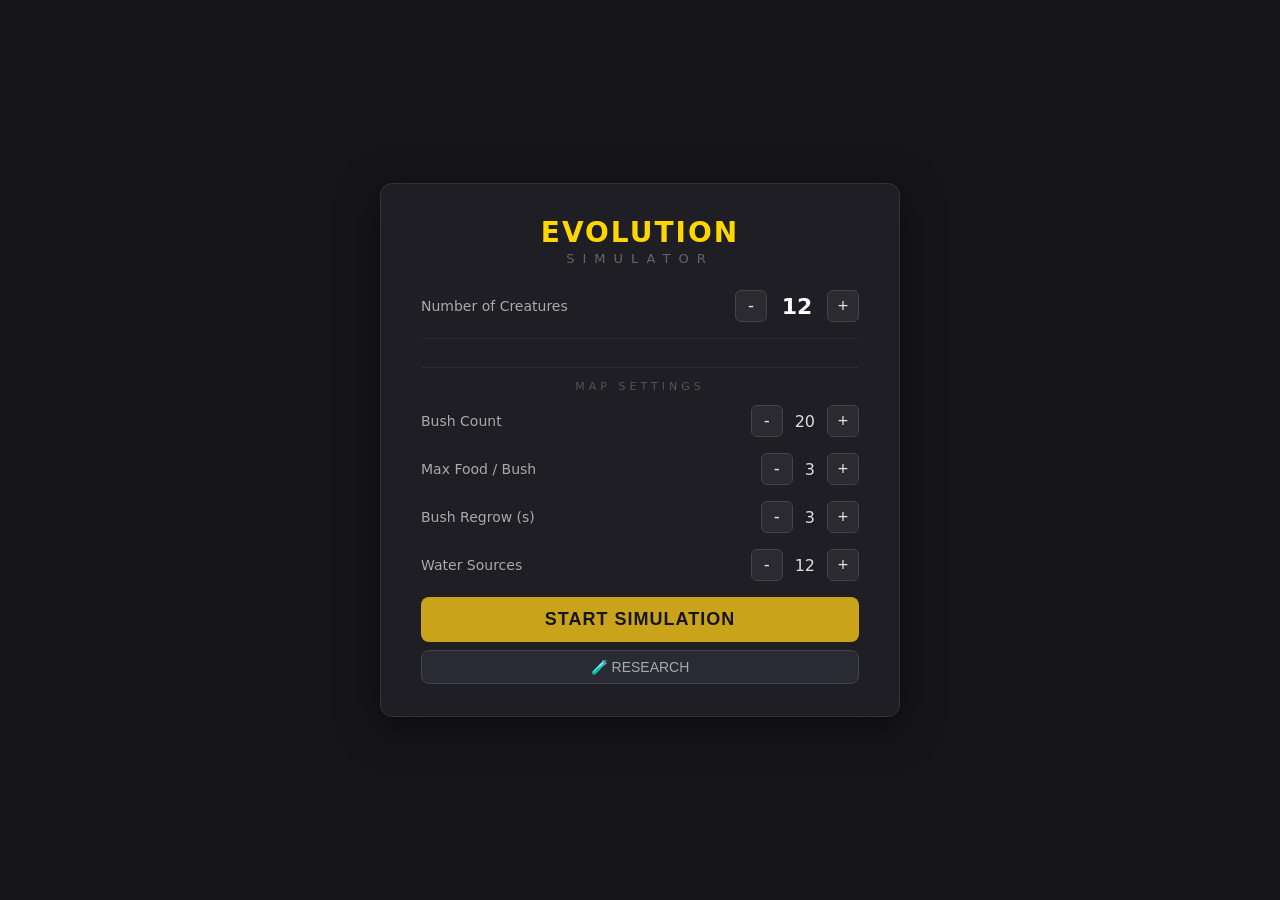
==== commit 7e008498: "Add headless research mode: seeded PRNG, per-generation data recording, tables, charts, CSV/JSON exp" ====
--- a/index.html
+++ b/index.html
@@ -66,6 +66,59 @@
     </div>
 
     <button id="start-btn">START SIMULATION</button>
+    <button id="research-btn" class="research-toggle">🧪 RESEARCH</button>
+  </div>
+</div>
+
+<!-- === RESEARCH PANEL === -->
+<div id="research-overlay" style="display:none">
+  <div id="research-panel">
+    <div id="research-header">
+      <h2>🧪 Research Mode</h2>
+      <button id="research-close" class="research-close-btn">✕</button>
+    </div>
+
+    <div id="research-controls">
+      <label>Seed: <input type="number" id="research-seed" value="42" min="0" max="999999"></label>
+      <label>Max Gens: <input type="number" id="research-max-gens" value="500" min="10" max="5000"></label>
+      <label>Creatures: <input type="number" id="research-creature-count" value="12" min="2" max="24"></label>
+      <button id="research-run-btn">▶ Run</button>
+      <button id="research-stop-btn" style="display:none">■ Stop</button>
+    </div>
+
+    <div id="research-status" class="research-status">Ready</div>
+
+    <div id="research-tab-bar">
+      <button class="research-tab active" data-tab="generations">Generations</button>
+      <button class="research-tab" data-tab="species">Species</button>
+      <button class="research-tab" data-tab="speciation">Speciation</button>
+      <button class="research-tab" data-tab="charts">Charts</button>
+    </div>
+
+    <div id="research-export-bar" style="display:none">
+      <button id="research-export-csv">⬇ CSV</button>
+      <button id="research-export-json">⬇ JSON</button>
+    </div>
+
+    <div id="research-content">
+      <div class="research-tab-content active" id="research-tab-generations">
+        <div id="research-gen-table"></div>
+      </div>
+      <div class="research-tab-content" id="research-tab-species">
+        <div id="research-species-table"></div>
+      </div>
+      <div class="research-tab-content" id="research-tab-speciation">
+        <div id="research-speciation-log"></div>
+      </div>
+      <div class="research-tab-content" id="research-tab-charts">
+        <div class="chart-grid">
+          <div class="chart-cell"><canvas id="chart-population"></canvas></div>
+          <div class="chart-cell"><canvas id="chart-traits"></canvas></div>
+          <div class="chart-cell"><canvas id="chart-diversity"></canvas></div>
+          <div class="chart-cell"><canvas id="chart-language"></canvas></div>
+        </div>
+      </div>
+    </div>
   </div>
 </div>
 
@@ -93,6 +146,7 @@
 <script src="js/hound.js"></script>
 <script src="js/cursor-entity.js"></script>
 <script src="js/main.js"></script>
+<script src="js/research.js"></script>
 
 </body>
 </html>
--- a/style.css
+++ b/style.css
@@ -544,3 +544,233 @@
     padding: 24px 18px;
   }
 }
+
+/* === RESEARCH TOGGLE === */
+.research-toggle {
+  display: block;
+  width: 100%;
+  padding: 8px;
+  margin-top: 8px;
+  background: #2a2a34;
+  border: 1px solid #444;
+  border-radius: 8px;
+  color: #aaa;
+  font-size: 14px;
+  cursor: pointer;
+  transition: all 0.2s;
+}
+.research-toggle:hover {
+  background: #3a3a44;
+  color: #fff;
+  border-color: #666;
+}
+
+/* === RESEARCH PANEL === */
+#research-overlay {
+  position: fixed;
+  inset: 0;
+  background: #16161a;
+  display: flex;
+  flex-direction: column;
+  z-index: 100;
+}
+#research-panel {
+  display: flex;
+  flex-direction: column;
+  height: 100%;
+  padding: 16px 24px;
+  gap: 8px;
+}
+#research-header {
+  display: flex;
+  align-items: center;
+  justify-content: space-between;
+  flex-shrink: 0;
+}
+#research-header h2 {
+  font-size: 18px;
+  color: #ffd700;
+  letter-spacing: 1px;
+}
+.research-close-btn {
+  background: #2a2a30;
+  border: 1px solid #444;
+  color: #aaa;
+  width: 32px;
+  height: 32px;
+  border-radius: 6px;
+  cursor: pointer;
+  font-size: 16px;
+  display: flex;
+  align-items: center;
+  justify-content: center;
+  transition: background 0.15s;
+}
+.research-close-btn:hover {
+  background: #4a2a2a;
+  color: #fff;
+}
+
+#research-controls {
+  display: flex;
+  align-items: center;
+  gap: 12px;
+  flex-wrap: wrap;
+  flex-shrink: 0;
+}
+#research-controls label {
+  font-size: 12px;
+  color: #888;
+  display: flex;
+  align-items: center;
+  gap: 4px;
+}
+#research-controls input {
+  width: 80px;
+  padding: 4px 8px;
+  background: #2a2a30;
+  border: 1px solid #444;
+  border-radius: 4px;
+  color: #fff;
+  font-size: 13px;
+  outline: none;
+}
+#research-controls input:focus {
+  border-color: #ffd700;
+}
+#research-run-btn, #research-stop-btn {
+  padding: 6px 16px;
+  border-radius: 6px;
+  font-size: 13px;
+  font-weight: bold;
+  cursor: pointer;
+  border: 1px solid #444;
+  transition: background 0.15s;
+}
+#research-run-btn {
+  background: #2a6a30;
+  color: #fff;
+  border-color: #3a8a40;
+}
+#research-run-btn:hover { background: #3a8a40; }
+#research-stop-btn {
+  background: #6a2a2a;
+  color: #fff;
+  border-color: #8a3a3a;
+}
+#research-stop-btn:hover { background: #8a3a3a; }
+
+.research-status {
+  font-size: 12px;
+  color: #888;
+  font-family: monospace;
+  flex-shrink: 0;
+}
+
+/* === RESEARCH TABS === */
+#research-tab-bar {
+  display: flex;
+  gap: 2px;
+  border-bottom: 1px solid #333;
+  flex-shrink: 0;
+}
+.research-tab {
+  padding: 6px 16px;
+  background: transparent;
+  border: none;
+  border-bottom: 2px solid transparent;
+  color: #888;
+  font-size: 12px;
+  cursor: pointer;
+  transition: all 0.15s;
+}
+.research-tab:hover { color: #ddd; }
+.research-tab.active {
+  color: #ffd700;
+  border-bottom-color: #ffd700;
+}
+
+#research-export-bar {
+  display: flex;
+  gap: 6px;
+  flex-shrink: 0;
+}
+#research-export-bar button {
+  padding: 3px 10px;
+  background: #2a2a30;
+  border: 1px solid #444;
+  border-radius: 4px;
+  color: #aaa;
+  font-size: 11px;
+  cursor: pointer;
+  transition: background 0.15s;
+}
+#research-export-bar button:hover {
+  background: #3a3a44;
+  color: #fff;
+}
+
+#research-content {
+  flex: 1;
+  overflow: hidden;
+  position: relative;
+}
+.research-tab-content {
+  display: none;
+  height: 100%;
+  overflow: auto;
+}
+.research-tab-content.active {
+  display: block;
+}
+
+/* === RESEARCH TABLES === */
+.research-table {
+  width: 100%;
+  border-collapse: collapse;
+  font-size: 11px;
+  font-family: monospace;
+}
+.research-table th {
+  background: #222228;
+  color: #888;
+  padding: 4px 6px;
+  text-align: right;
+  border-bottom: 1px solid #333;
+  white-space: nowrap;
+  position: sticky;
+  top: 0;
+  z-index: 1;
+}
+.research-table th:first-child { text-align: left; }
+.research-table td {
+  padding: 2px 6px;
+  text-align: right;
+  border-bottom: 1px solid #1e1e24;
+  color: #ddd;
+  white-space: nowrap;
+}
+.research-table td:first-child { text-align: left; color: #888; }
+.research-table tr:hover td {
+  background: rgba(255,255,255,0.03);
+}
+
+/* === CHARTS === */
+.chart-grid {
+  display: grid;
+  grid-template-columns: 1fr 1fr;
+  gap: 8px;
+  height: 100%;
+}
+.chart-cell {
+  background: #1a1a1e;
+  border: 1px solid #2a2a30;
+  border-radius: 6px;
+  padding: 4px;
+  overflow: hidden;
+}
+.chart-cell canvas {
+  display: block;
+  width: 100%;
+  height: 220px;
+}
